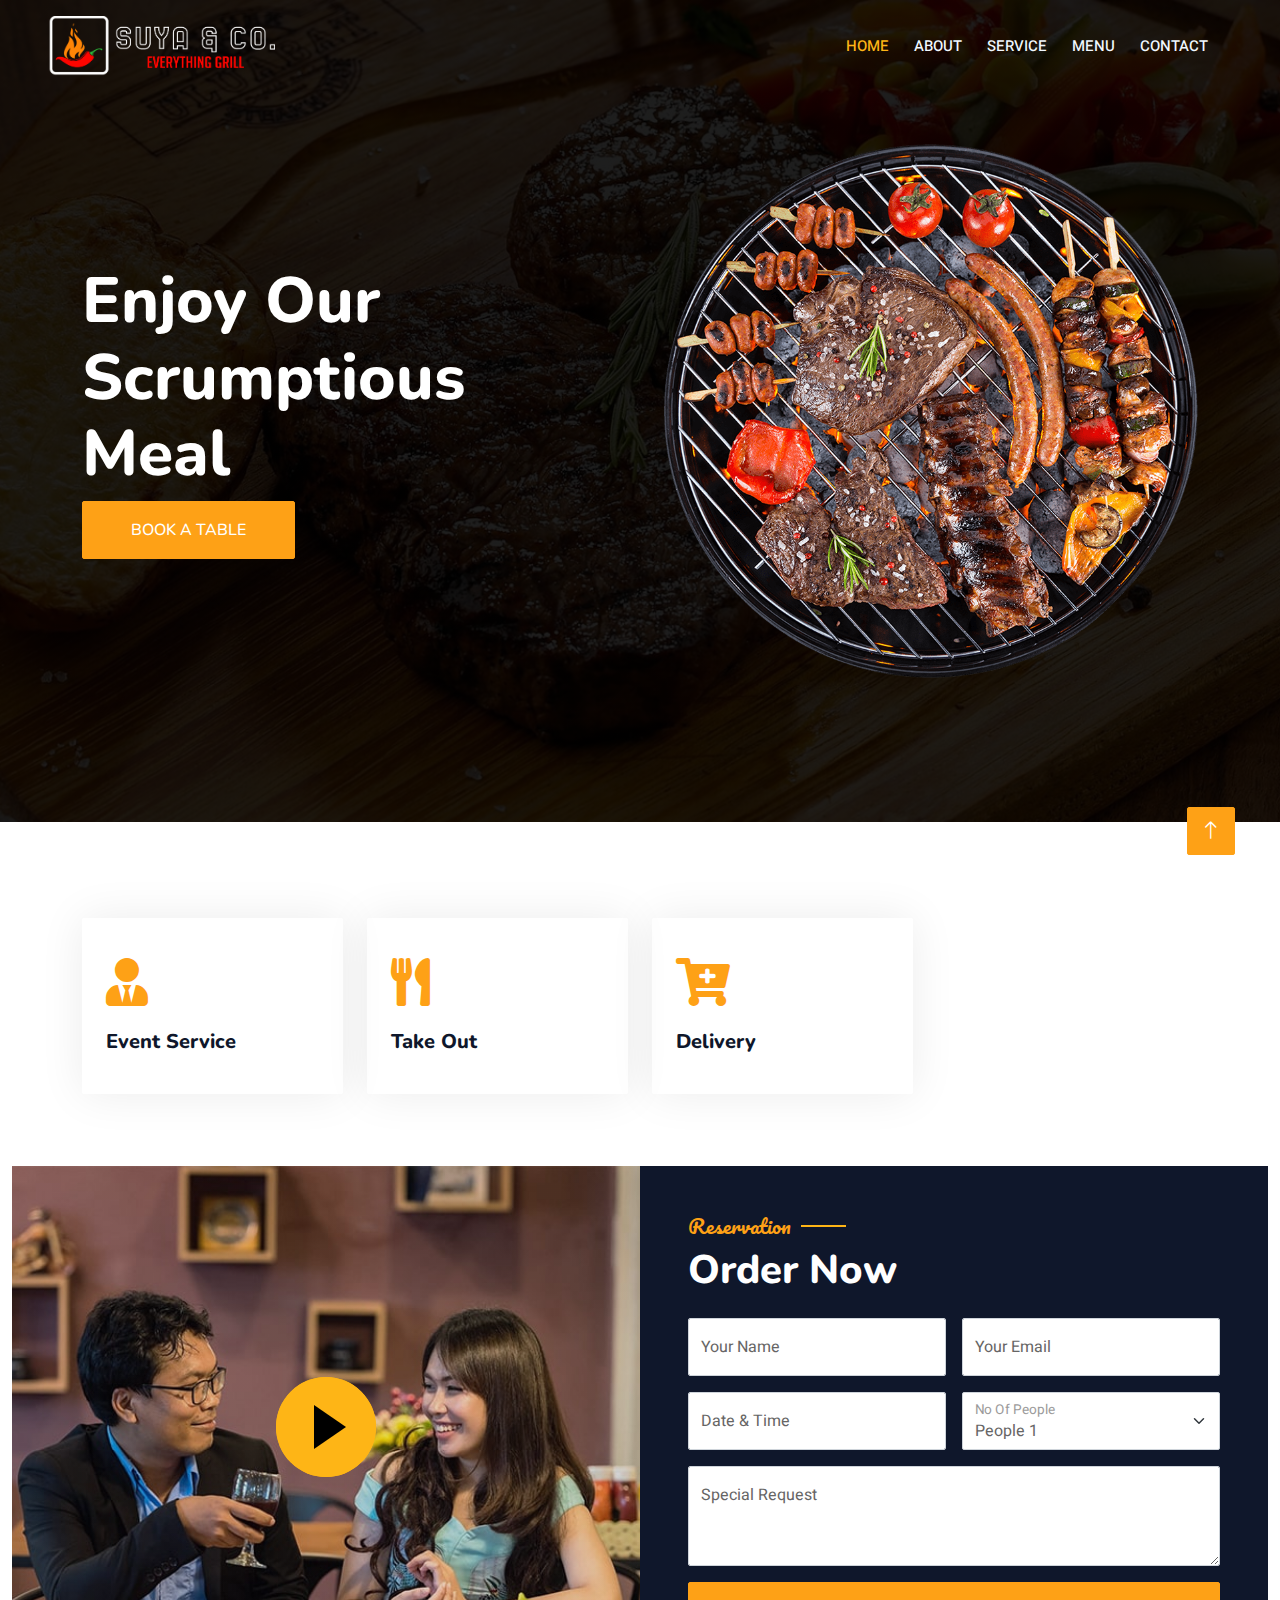
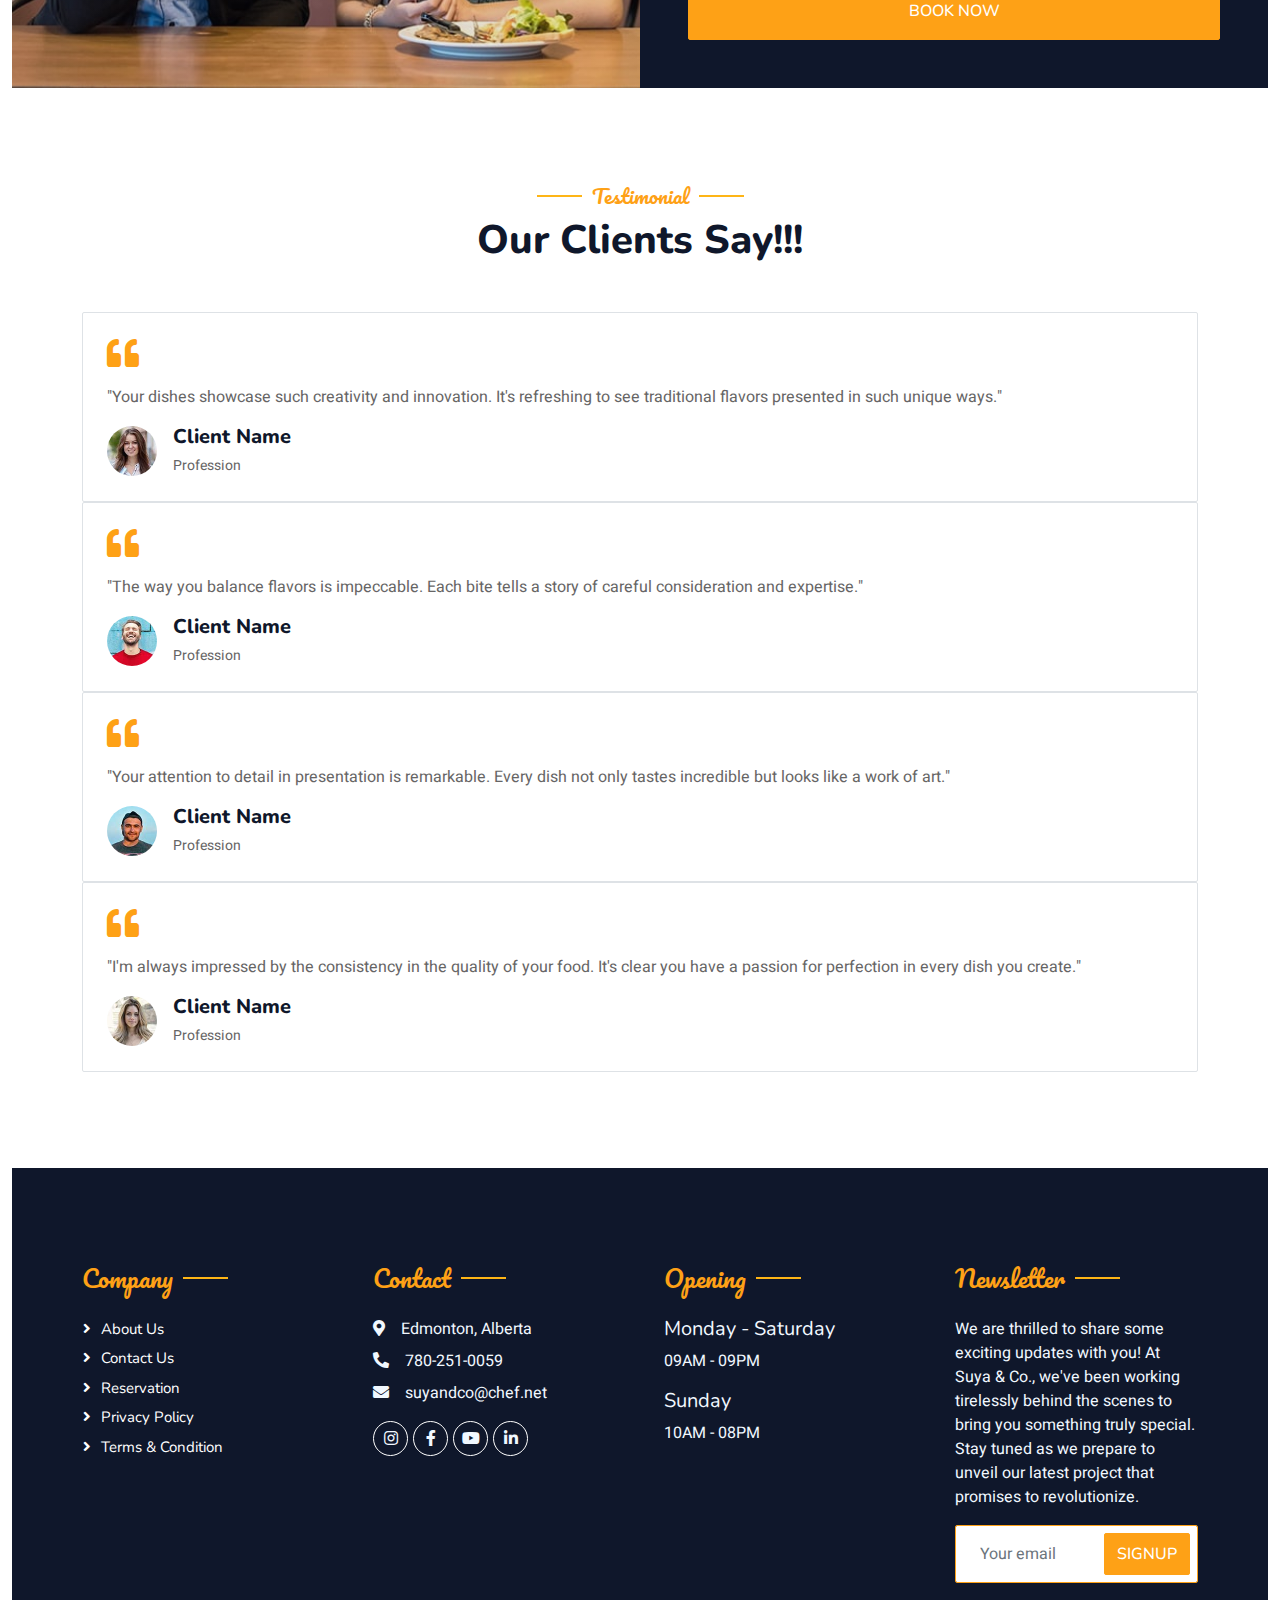
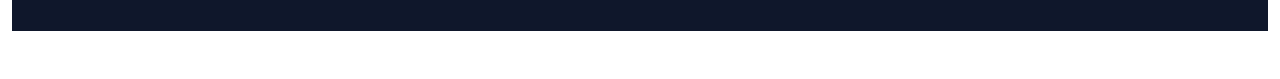
==== index.html @ a7521d43 "Add files via upload" ====
<!DOCTYPE html>
<html lang="en">

<head>
    <meta charset="utf-8">
    <title>Suya & Co.</title>
    <meta content="width=device-width, initial-scale=1.0" name="viewport">
    <meta content="" name="keywords">
    <meta content="" name="description">

    <!-- Favicon -->
    <link href="img/favicon.ico" rel="icon">

    <!-- Google Web Fonts -->
    <link rel="preconnect" href="https://fonts.googleapis.com">
    <link rel="preconnect" href="https://fonts.gstatic.com" crossorigin>
    <link href="https://fonts.googleapis.com/css2?family=Heebo:wght@400;500;600&family=Nunito:wght@600;700;800&family=Pacifico&display=swap" rel="stylesheet">

    <!-- Icon Font Stylesheet -->
    <link href="https://cdnjs.cloudflare.com/ajax/libs/font-awesome/5.10.0/css/all.min.css" rel="stylesheet">
    <link href="https://cdn.jsdelivr.net/npm/bootstrap-icons@1.4.1/font/bootstrap-icons.css" rel="stylesheet">

    <!-- Libraries Stylesheet -->
    <link href="lib/animate/animate.min.css" rel="stylesheet">
    <link href="lib/owlcarousel/assets/owl.carousel.min.css" rel="stylesheet">
    <link href="lib/tempusdominus/css/tempusdominus-bootstrap-4.min.css" rel="stylesheet" />

    <!-- Customized Bootstrap Stylesheet -->
    <link href="css/bootstrap.min.css" rel="stylesheet">

    <!-- Template Stylesheet -->
    <link href="css/style.css" rel="stylesheet">
</head>

<body>
    <div class="container-xxl bg-white p-0">
        <!-- Spinner Start -->
        <div id="spinner" class="show bg-white position-fixed translate-middle w-100 vh-100 top-50 start-50 d-flex align-items-center justify-content-center">
            <div class="spinner-border text-primary" style="width: 3rem; height: 3rem;" role="status">
                <span class="sr-only">Loading...</span>
            </div>
        </div>
        <!-- Spinner End -->


        <!-- Navbar & Hero Start -->
        <div class="container-xxl position-relative p-0">
            <nav class="navbar navbar-expand-lg navbar-dark bg-dark px-4 px-lg-5 py-3 py-lg-0">
                <a href="" class="navbar-brand p-0">
                    
                    <img src="img/img s.png" alt="img s.png">
                </a>
                <button class="navbar-toggler" type="button" data-bs-toggle="collapse" data-bs-target="#navbarCollapse">
                    <span class="fa fa-bars"></span>
                </button>
                <div class="collapse navbar-collapse" id="navbarCollapse">
                    <div class="navbar-nav ms-auto py-0 pe-4">
                        <a href="index.html" class="nav-item nav-link active">Home</a>
                        <a href="about.html" class="nav-item nav-link">About</a>
                        <a href="service.html" class="nav-item nav-link">Service</a>
                        <a href="menu.html" class="nav-item nav-link">Menu</a>
                        
                        
                        <a href="contact.html" class="nav-item nav-link">Contact</a>
                    </div>
                
                </div>
            </nav>
            <div class="container-xxl py-5 bg-dark hero-header mb-5">
                <div class="container my-5 py-5">
                    <div class="row align-items-center g-5">
                        <div class="col-lg-6 text-center text-lg-start">
                            
                            <h1 class="display-3 text-white animated slideInLeft">Enjoy Our<br>Scrumptious Meal</h1>
                            
                            <a href="" class="btn btn-primary py-sm-3 px-sm-5 me-3 animated slideInLeft">Book A Table</a>
                        </div>
                        <div class="col-lg-6 text-center text-lg-end overflow-hidden">
                            <img class="img-fluid" src="img/hero.png" alt="">
                        </div>
                    </div>
                </div>
            </div>
        </div>
        <!-- Navbar & Hero End -->









        <!-- Service Start -->
        <div class="container-xxl py-5">
            <div class="container">
                <div class="row g-4">
                    <div class="col-lg-3 col-sm-6 wow fadeInUp" data-wow-delay="0.1s">
                        <div class="service-item rounded pt-3">
                            <div class="p-4">
                                <i class="fa fa-3x fa-user-tie text-primary mb-4"></i>
                                <h5>Event Service</h5>
                                <p></p>
                            </div>
                        
                        
                      
                        </div>
                    </div>
                    <div class="col-lg-3 col-sm-6 wow fadeInUp" data-wow-delay="0.3s">
                        <div class="service-item rounded pt-3">
                            <div class="p-4">
                                <i class="fa fa-3x fa-utensils text-primary mb-4"></i>
                                <h5>Take Out</h5>
                                <p></p>
                            </div>
                        
                          
                        </div>
                    </div>
                    <div class="col-lg-3 col-sm-6 wow fadeInUp" data-wow-delay="0.5s">
                        <div class="service-item rounded pt-3">
                            <div class="p-4">
                                <i class="fa fa-3x fa-cart-plus text-primary mb-4"></i>
                                <h5>Delivery</h5>
                                <p></p>
                            </div>
                        </div>
                    </div>
                    <div class=
                    </div>
                </div>
            </div>
        </div>
        <!-- Service End -->


        


        

        <!-- Reservation Start -->
        <div class="container-xxl py-5 px-0 wow fadeInUp" data-wow-delay="0.1s">
            <div class="row g-0">
                <div class="col-md-6">
                    <div class="video">
                        <button type="button" class="btn-play" data-bs-toggle="modal" data-src="" data-bs-target="#videoModal">
                            <span></span>
                        </button>
                    </div>
                </div>
                <div class="col-md-6 bg-dark d-flex align-items-center">
                    <div class="p-5 wow fadeInUp" data-wow-delay="0.2s">
                        <h5 class="section-title ff-secondary text-start text-primary fw-normal">Reservation</h5>
                        <h1 class="text-white mb-4">Order Now</h1>
                        <form>
                            <div class="row g-3">
                                <div class="col-md-6">
                                    <div class="form-floating">
                                        <input type="text" class="form-control" id="name" placeholder="Your Name">
                                        <label for="name">Your Name</label>
                                    </div>
                                </div>
                                <div class="col-md-6">
                                    <div class="form-floating">
                                        <input type="email" class="form-control" id="email" placeholder="Your Email">
                                        <label for="email">Your Email</label>
                                    </div>
                                </div>
                                <div class="col-md-6">
                                    <div class="form-floating date" id="date3" data-target-input="nearest">
                                        <input type="text" class="form-control datetimepicker-input" id="datetime" placeholder="Date & Time" data-target="#date3" data-toggle="datetimepicker" />
                                        <label for="datetime">Date & Time</label>
                                    </div>
                                </div>
                                <div class="col-md-6">
                                    <div class="form-floating">
                                        <select class="form-select" id="select1">
                                          <option value="1">People 1</option>
                                          <option value="2">People 2</option>
                                          <option value="3">People 3</option>
                                        </select>
                                        <label for="select1">No Of People</label>
                                      </div>
                                </div>
                                <div class="col-12">
                                    <div class="form-floating">
                                        <textarea class="form-control" placeholder="Special Request" id="message" style="height: 100px"></textarea>
                                        <label for="message">Special Request</label>
                                    </div>
                                </div>
                                <div class="col-12">
                                    <button class="btn btn-primary w-100 py-3" type="submit">Book Now</button>
                                </div>
                            </div>
                        </form>
                    </div>
                </div>
            </div>
        </div>

        <div class="modal fade" id="videoModal" tabindex="-1" aria-labelledby="exampleModalLabel" aria-hidden="true">
            <div class="modal-dialog">
                <div class="modal-content rounded-0">
                    <div class="modal-header">
                        <h5 class="modal-title" id="exampleModalLabel">Instagram Video</h5>
                        <button type="button" class="btn-close" data-bs-dismiss="modal" aria-label="Close"></button>
                    </div>
                    <div class="modal-body">
                        <!-- 16:9 aspect ratio -->
                        <div class="ratio ratio-16x9">
                            <iframe class="embed-responsive-item" src="" id="" allowfullscreen allowscriptaccess="always"
                                allow="autoplay"></iframe>
                        </div>
                    </div>
                </div>
            </div>
        </div>
       


        

        <!-- Testimonial Start -->
        <div class="container-xxl py-5 wow fadeInUp" data-wow-delay="0.1s">
            <div class="container">
                <div class="text-center">
                    <h5 class="section-title ff-secondary text-center text-primary fw-normal">Testimonial</h5>
                    <h1 class="mb-5">Our Clients Say!!!</h1>
                </div>
                <div class="owl-carousel testimonial-carousel">
                    <div class="testimonial-item bg-transparent border rounded p-4">
                        <i class="fa fa-quote-left fa-2x text-primary mb-3"></i>
                        <p>"Your dishes showcase such creativity and innovation. It's refreshing to see traditional flavors presented in such unique ways."</p>
                        <div class="d-flex align-items-center">
                            <img class="img-fluid flex-shrink-0 rounded-circle" src="img/testimonial-1.jpg" style="width: 50px; height: 50px;">
                            <div class="ps-3">
                                <h5 class="mb-1">Client Name</h5>
                                <small>Profession</small>
                            </div>
                        </div>
                    </div>
                    <div class="testimonial-item bg-transparent border rounded p-4">
                        <i class="fa fa-quote-left fa-2x text-primary mb-3"></i>
                        <p>"The way you balance flavors is impeccable. Each bite tells a story of careful consideration and expertise."</p>
                        <div class="d-flex align-items-center">
                            <img class="img-fluid flex-shrink-0 rounded-circle" src="img/testimonial-2.jpg" style="width: 50px; height: 50px;">
                            <div class="ps-3">
                                <h5 class="mb-1">Client Name</h5>
                                <small>Profession</small>
                            </div>
                        </div>
                    </div>
                    <div class="testimonial-item bg-transparent border rounded p-4">
                        <i class="fa fa-quote-left fa-2x text-primary mb-3"></i>
                        <p> "Your attention to detail in presentation is remarkable. Every dish not only tastes incredible but looks like a work of art."

                        </p>
                        <div class="d-flex align-items-center">
                            <img class="img-fluid flex-shrink-0 rounded-circle" src="img/testimonial-3.jpg" style="width: 50px; height: 50px;">
                            <div class="ps-3">
                                <h5 class="mb-1">Client Name</h5>
                                <small>Profession</small>
                            </div>
                        </div>
                    </div>
                    <div class="testimonial-item bg-transparent border rounded p-4">
                        <i class="fa fa-quote-left fa-2x text-primary mb-3"></i>
                        <p>"I'm always impressed by the consistency in the quality of your food. It's clear you have a passion for perfection in every dish you create."</p>
                        <div class="d-flex align-items-center">
                            <img class="img-fluid flex-shrink-0 rounded-circle" src="img/testimonial-4.jpg" style="width: 50px; height: 50px;">
                            <div class="ps-3">
                                <h5 class="mb-1">Client Name</h5>
                                <small>Profession</small>
                            </div>
                        </div>
                    </div>
                </div>
            </div>
        </div>
        <!-- Testimonial End -->
        

        <!-- Footer Start -->
        <div class="container-fluid bg-dark text-light footer pt-5 mt-5 wow fadeIn" data-wow-delay="0.1s">
            <div class="container py-5">
                <div class="row g-5">
                    <div class="col-lg-3 col-md-6">
                        <h4 class="section-title ff-secondary text-start text-primary fw-normal mb-4">Company</h4>
                        <a class="btn btn-link" href="">About Us</a>
                        <a class="btn btn-link" href="">Contact Us</a>
                        <a class="btn btn-link" href="">Reservation</a>
                        <a class="btn btn-link" href="">Privacy Policy</a>
                        <a class="btn btn-link" href="">Terms & Condition</a>
                    </div>
                    <div class="col-lg-3 col-md-6">
                        <h4 class="section-title ff-secondary text-start text-primary fw-normal mb-4">Contact</h4>
                        <p class="mb-2"><i class="fa fa-map-marker-alt me-3"></i>Edmonton, Alberta</p>
                        <p class="mb-2"><i class="fa fa-phone-alt me-3"></i>780-251-0059</p>
                        <p class="mb-2"><i class="fa fa-envelope me-3"></i>suyandco@chef.net</p>
                        <div class="d-flex pt-2">
                            <a class="btn btn-outline-light btn-social" href=""><i class="fab fa-instagram"></i></a>
                            <a class="btn btn-outline-light btn-social" href=""><i class="fab fa-facebook-f"></i></a>
                            <a class="btn btn-outline-light btn-social" href=""><i class="fab fa-youtube"></i></a>
                            <a class="btn btn-outline-light btn-social" href=""><i class="fab fa-linkedin-in"></i></a>
                        </div>
                    </div>
                    <div class="col-lg-3 col-md-6">
                        <h4 class="section-title ff-secondary text-start text-primary fw-normal mb-4">Opening</h4>
                        <h5 class="text-light fw-normal">Monday - Saturday</h5>
                        <p>09AM - 09PM</p>
                        <h5 class="text-light fw-normal">Sunday</h5>
                        <p>10AM - 08PM</p>
                    </div>
                    <div class="col-lg-3 col-md-6">
                        <h4 class="section-title ff-secondary text-start text-primary fw-normal mb-4">Newsletter</h4>
                        <p>We are thrilled to share some exciting updates with you! At Suya & Co., we've been working tirelessly behind the scenes to bring you something truly special. Stay tuned as we prepare to unveil our latest project that promises to revolutionize.</p>
                        <div class="position-relative mx-auto" style="max-width: 400px;">
                            <input class="form-control border-primary w-100 py-3 ps-4 pe-5" type="text" placeholder="Your email">
                            <button type="button" class="btn btn-primary py-2 position-absolute top-0 end-0 mt-2 me-2">SignUp</button>
                        </div>
                    </div>
                </div>
            </div>
            
        </div>
        <!-- Footer End -->


        <!-- Back to Top -->
        <a href="#" class="btn btn-lg btn-primary btn-lg-square back-to-top"><i class="bi bi-arrow-up"></i></a>
    </div>

    <!-- JavaScript Libraries -->
    <script src="https://code.jquery.com/jquery-3.4.1.min.js"></script>
    <script src="https://cdn.jsdelivr.net/npm/bootstrap@5.0.0/dist/js/bootstrap.bundle.min.js"></script>
    <script src="lib/wow/wow.min.js"></script>
    <script src="lib/easing/easing.min.js"></script>
    <script src="lib/waypoints/waypoints.min.js"></script>
    <script src="lib/counterup/counterup.min.js"></script>
    <script src="lib/owlcarousel/owl.carousel.min.js"></script>
    <script src="lib/tempusdominus/js/moment.min.js"></script>
    <script src="lib/tempusdominus/js/moment-timezone.min.js"></script>
    <script src="lib/tempusdominus/js/tempusdominus-bootstrap-4.min.js"></script>

    <!-- Template Javascript -->
    <script src="js/main.js"></script>
</body>

</html>
---- css/style.css ----
/********** Template CSS **********/
:root {
    --primary: #feb516;
    --light: #F1F8FF;
    --dark: #000000;
}

.ff-secondary {
    font-family: 'Pacifico', cursive;
}

.fw-medium {
    font-weight: 600 !important;
}

.fw-semi-bold {
    font-weight: 700 !important;
}

.back-to-top {
    position: fixed;
    display: none;
    right: 45px;
    bottom: 45px;
    z-index: 99;
}


/*** Spinner ***/
#spinner {
    opacity: 0;
    visibility: hidden;
    transition: opacity .5s ease-out, visibility 0s linear .5s;
    z-index: 99999;
}

#spinner.show {
    transition: opacity .5s ease-out, visibility 0s linear 0s;
    visibility: visible;
    opacity: 1;
}


/*** Button ***/
.btn {
    font-family: 'Nunito', sans-serif;
    font-weight: 500;
    text-transform: uppercase;
    transition: .5s;
}

.btn.btn-primary,
.btn.btn-secondary {
    color: #FFFFFF;
}

.btn-square {
    width: 38px;
    height: 38px;
}

.btn-sm-square {
    width: 32px;
    height: 32px;
}

.btn-lg-square {
    width: 48px;
    height: 48px;
}

.btn-square,
.btn-sm-square,
.btn-lg-square {
    padding: 0;
    display: flex;
    align-items: center;
    justify-content: center;
    font-weight: normal;
    border-radius: 2px;
}


/*** Navbar ***/
.navbar-dark .navbar-nav .nav-link {
    position: relative;
    margin-left: 25px;
    padding: 35px 0;
    font-size: 15px;
    color: var(--light) !important;
    text-transform: uppercase;
    font-weight: 500;
    outline: none;
    transition: .5s;
}

.sticky-top.navbar-dark .navbar-nav .nav-link {
    padding: 20px 0;
}

.navbar-dark .navbar-nav .nav-link:hover,
.navbar-dark .navbar-nav .nav-link.active {
    color: var(--primary) !important;
}

.navbar-dark .navbar-brand img {
    max-height: 60px;
    transition: .5s;
}

.sticky-top.navbar-dark .navbar-brand img {
    max-height: 45px;
}

@media (max-width: 991.98px) {
    .sticky-top.navbar-dark {
        position: relative;
    }

    .navbar-dark .navbar-collapse {
        margin-top: 15px;
        border-top: 1px solid rgba(255, 255, 255, .1)
    }

    .navbar-dark .navbar-nav .nav-link,
    .sticky-top.navbar-dark .navbar-nav .nav-link {
        padding: 10px 0;
        margin-left: 0;
    }

    .navbar-dark .navbar-brand img {
        max-height: 45px;
    }
}

@media (min-width: 992px) {
    .navbar-dark {
        position: absolute;
        width: 100%;
        top: 0;
        left: 0;
        z-index: 999;
        background: transparent !important;
    }
    
    .sticky-top.navbar-dark {
        position: fixed;
        background: var(--dark) !important;
    }
}


/*** Hero Header ***/
.hero-header {
    background: linear-gradient(rgba(0, 0, 0, 0.884), rgba(0, 0, 0, 0.884)), url(../img/bg-hero.jpg);
    background-position: center center;
    background-repeat: no-repeat;
    background-size: cover;
}

.hero-header img {
    animation: imgRotate 50s linear infinite;
}

@keyframes imgRotate { 
    100% { 
        transform: rotate(360deg); 
    } 
}

.breadcrumb-item + .breadcrumb-item::before {
    color: rgba(255, 255, 255, .5);
}


/*** Section Title ***/
.section-title {
    position: relative;
    display: inline-block;
}

.section-title::before {
    position: absolute;
    content: "";
    width: 45px;
    height: 2px;
    top: 50%;
    left: -55px;
    margin-top: -1px;
    background: var(--primary);
}

.section-title::after {
    position: absolute;
    content: "";
    width: 45px;
    height: 2px;
    top: 50%;
    right: -55px;
    margin-top: -1px;
    background: var(--primary);
}

.section-title.text-start::before,
.section-title.text-end::after {
    display: none;
}


/*** Service ***/
.service-item {
    box-shadow: 0 0 45px rgba(0, 0, 0, .08);
    transition: .5s;
}

.service-item:hover {
    background: var(--primary);
}

.service-item * {
    transition: .5s;
}

.service-item:hover * {
    color: var(--light) !important;
}


/*** Food Menu ***/
.nav-pills .nav-item .active {
    border-bottom: 2px solid var(--primary);
}


/*** Youtube Video ***/
.video {
    position: relative;
    height: 100%;
    min-height: 500px;
    background: linear-gradient(rgba(15, 23, 43, .1), rgba(15, 23, 43, .1)), url(../img/video.jpg);
    background-position: center center;
    background-repeat: no-repeat;
    background-size: cover;
}

.video .btn-play {
    position: absolute;
    z-index: 3;
    top: 50%;
    left: 50%;
    transform: translateX(-50%) translateY(-50%);
    box-sizing: content-box;
    display: block;
    width: 32px;
    height: 44px;
    border-radius: 50%;
    border: none;
    outline: none;
    padding: 18px 20px 18px 28px;
}

.video .btn-play:before {
    content: "";
    position: absolute;
    z-index: 0;
    left: 50%;
    top: 50%;
    transform: translateX(-50%) translateY(-50%);
    display: block;
    width: 100px;
    height: 100px;
    background: var(--primary);
    border-radius: 50%;
    animation: pulse-border 1500ms ease-out infinite;
}

.video .btn-play:after {
    content: "";
    position: absolute;
    z-index: 1;
    left: 50%;
    top: 50%;
    transform: translateX(-50%) translateY(-50%);
    display: block;
    width: 100px;
    height: 100px;
    background: var(--primary);
    border-radius: 50%;
    transition: all 200ms;
}

.video .btn-play img {
    position: relative;
    z-index: 3;
    max-width: 100%;
    width: auto;
    height: auto;
}

.video .btn-play span {
    display: block;
    position: relative;
    z-index: 3;
    width: 0;
    height: 0;
    border-left: 32px solid var(--dark);
    border-top: 22px solid transparent;
    border-bottom: 22px solid transparent;
}

@keyframes pulse-border {
    0% {
        transform: translateX(-50%) translateY(-50%) translateZ(0) scale(1);
        opacity: 1;
    }

    100% {
        transform: translateX(-50%) translateY(-50%) translateZ(0) scale(1.5);
        opacity: 0;
    }
}

#videoModal {
    z-index: 99999;
}

#videoModal .modal-dialog {
    position: relative;
    max-width: 800px;
    margin: 60px auto 0 auto;
}

#videoModal .modal-body {
    position: relative;
    padding: 0px;
}

#videoModal .close {
    position: absolute;
    width: 30px;
    height: 30px;
    right: 0px;
    top: -30px;
    z-index: 999;
    font-size: 30px;
    font-weight: normal;
    color: #FFFFFF;
    background: #000000;
    opacity: 1;
}


/*** Team ***/
.team-item {
    box-shadow: 0 0 45px rgba(0, 0, 0, .08);
    height: calc(100% - 38px);
    transition: .5s;
}

.team-item img {
    transition: .5s;
}

.team-item:hover img {
    transform: scale(1.1);
}

.team-item:hover {
    height: 100%;
}

.team-item .btn {
    border-radius: 38px 38px 0 0;
}


/*** Testimonial ***/
.testimonial-carousel .owl-item .testimonial-item,
.testimonial-carousel .owl-item.center .testimonial-item * {
    transition: .5s;
}

.testimonial-carousel .owl-item.center .testimonial-item {
    background: rgba(15, 23, 43 ,1) !important;
    border-color: rgba(15, 23, 43 ,1) !important;
}

.testimonial-carousel .owl-item.center .testimonial-item * {
    color: var(--light) !important;
}

.testimonial-carousel .owl-dots {
    margin-top: 24px;
    display: flex;
    align-items: flex-end;
    justify-content: center;
}

.testimonial-carousel .owl-dot {
    position: relative;
    display: inline-block;
    margin: 0 5px;
    width: 15px;
    height: 15px;
    border: 1px solid #CCCCCC;
    border-radius: 15px;
    transition: .5s;
}

.testimonial-carousel .owl-dot.active {
    background: rgba(15, 23, 43 ,1);
    border-color: rgba(15, 23, 43 ,1);
}


/*** Footer ***/
.footer .btn.btn-social {
    margin-right: 5px;
    width: 35px;
    height: 35px;
    display: flex;
    align-items: center;
    justify-content: center;
    color: var(--light);
    border: 1px solid #FFFFFF;
    border-radius: 35px;
    transition: .3s;
}

.footer .btn.btn-social:hover {
    color: var(--primary);
}

.footer .btn.btn-link {
    display: block;
    margin-bottom: 5px;
    padding: 0;
    text-align: left;
    color: #FFFFFF;
    font-size: 15px;
    font-weight: normal;
    text-transform: capitalize;
    transition: .3s;
}

.footer .btn.btn-link::before {
    position: relative;
    content: "\f105";
    font-family: "Font Awesome 5 Free";
    font-weight: 900;
    margin-right: 10px;
}

.footer .btn.btn-link:hover {
    letter-spacing: 1px;
    box-shadow: none;
}

.footer .copyright {
    padding: 25px 0;
    font-size: 15px;
    border-top: 1px solid rgba(256, 256, 256, .1);
}

.footer .copyright a {
    color: var(--light);
}

.footer .footer-menu a {
    margin-right: 15px;
    padding-right: 15px;
    border-right: 1px solid rgba(255, 255, 255, .1);
}

.footer .footer-menu a:last-child {
    margin-right: 0;
    padding-right: 0;
    border-right: none;
}
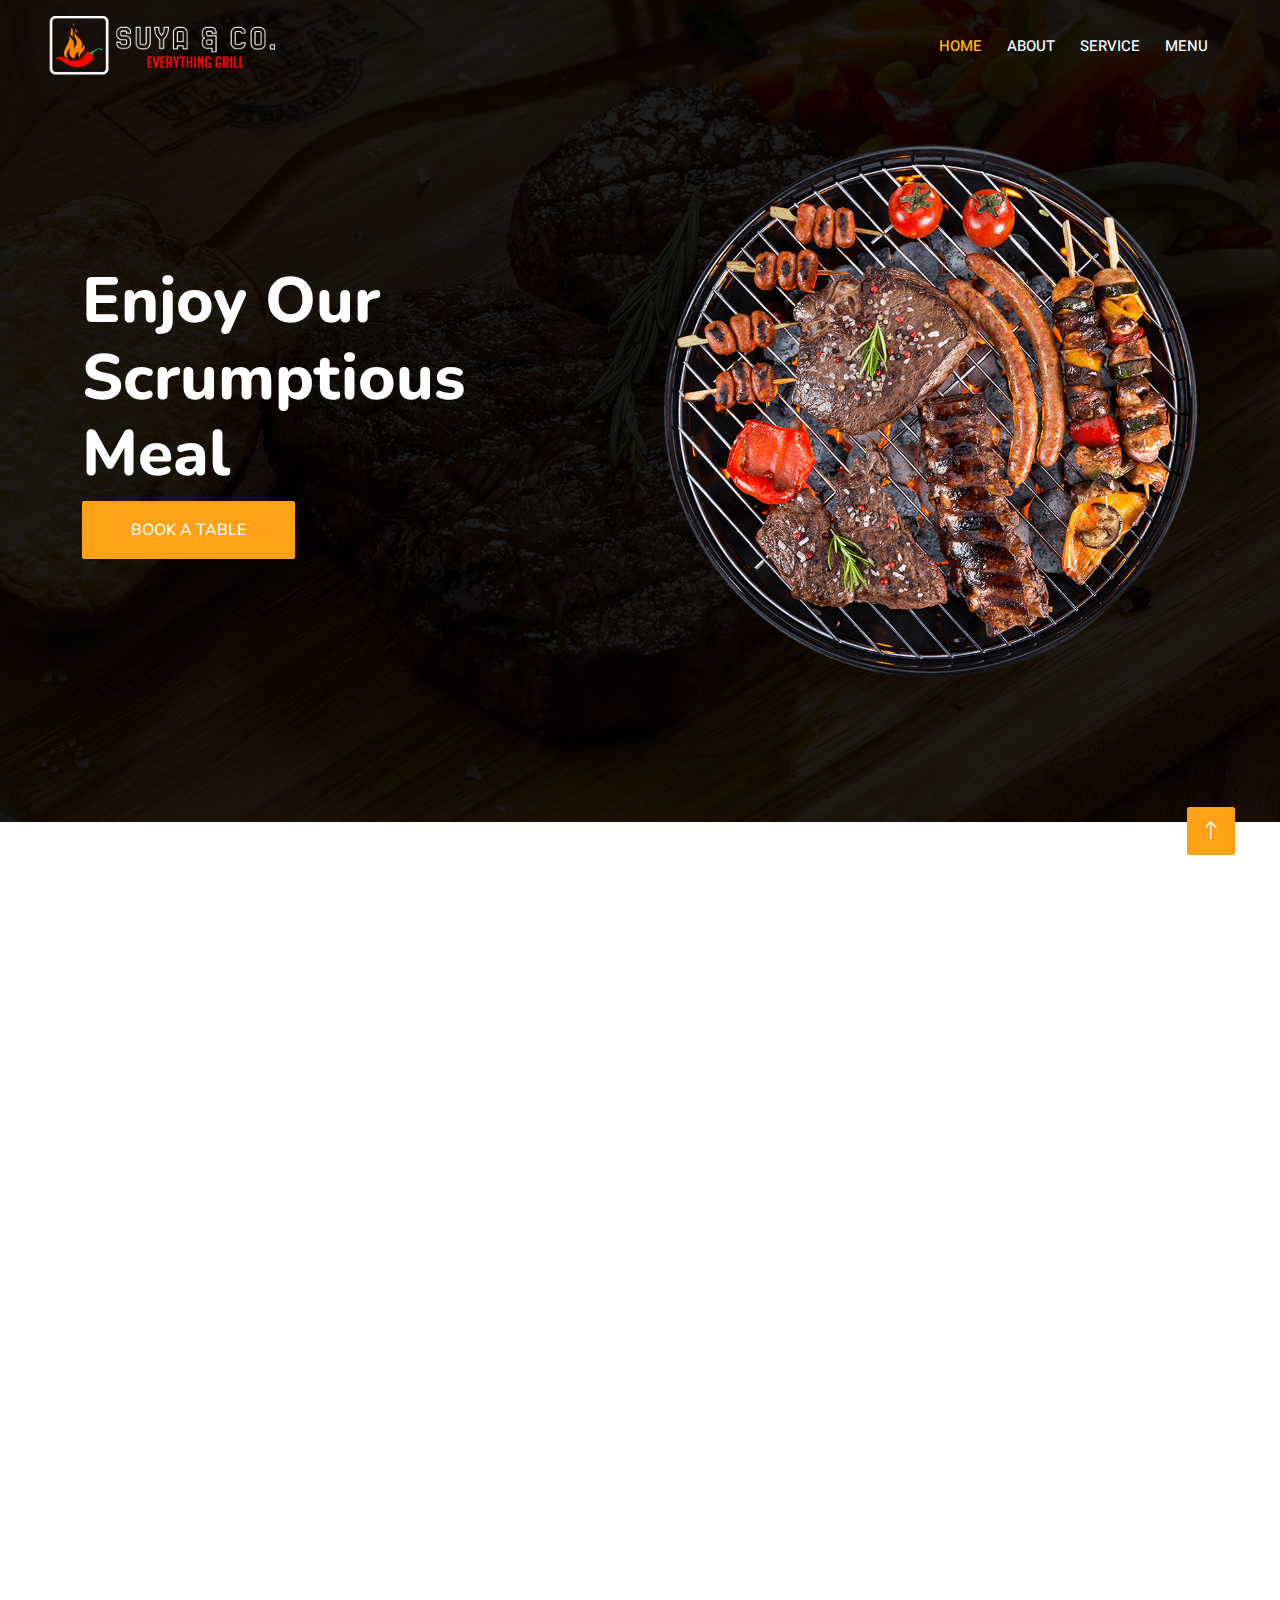
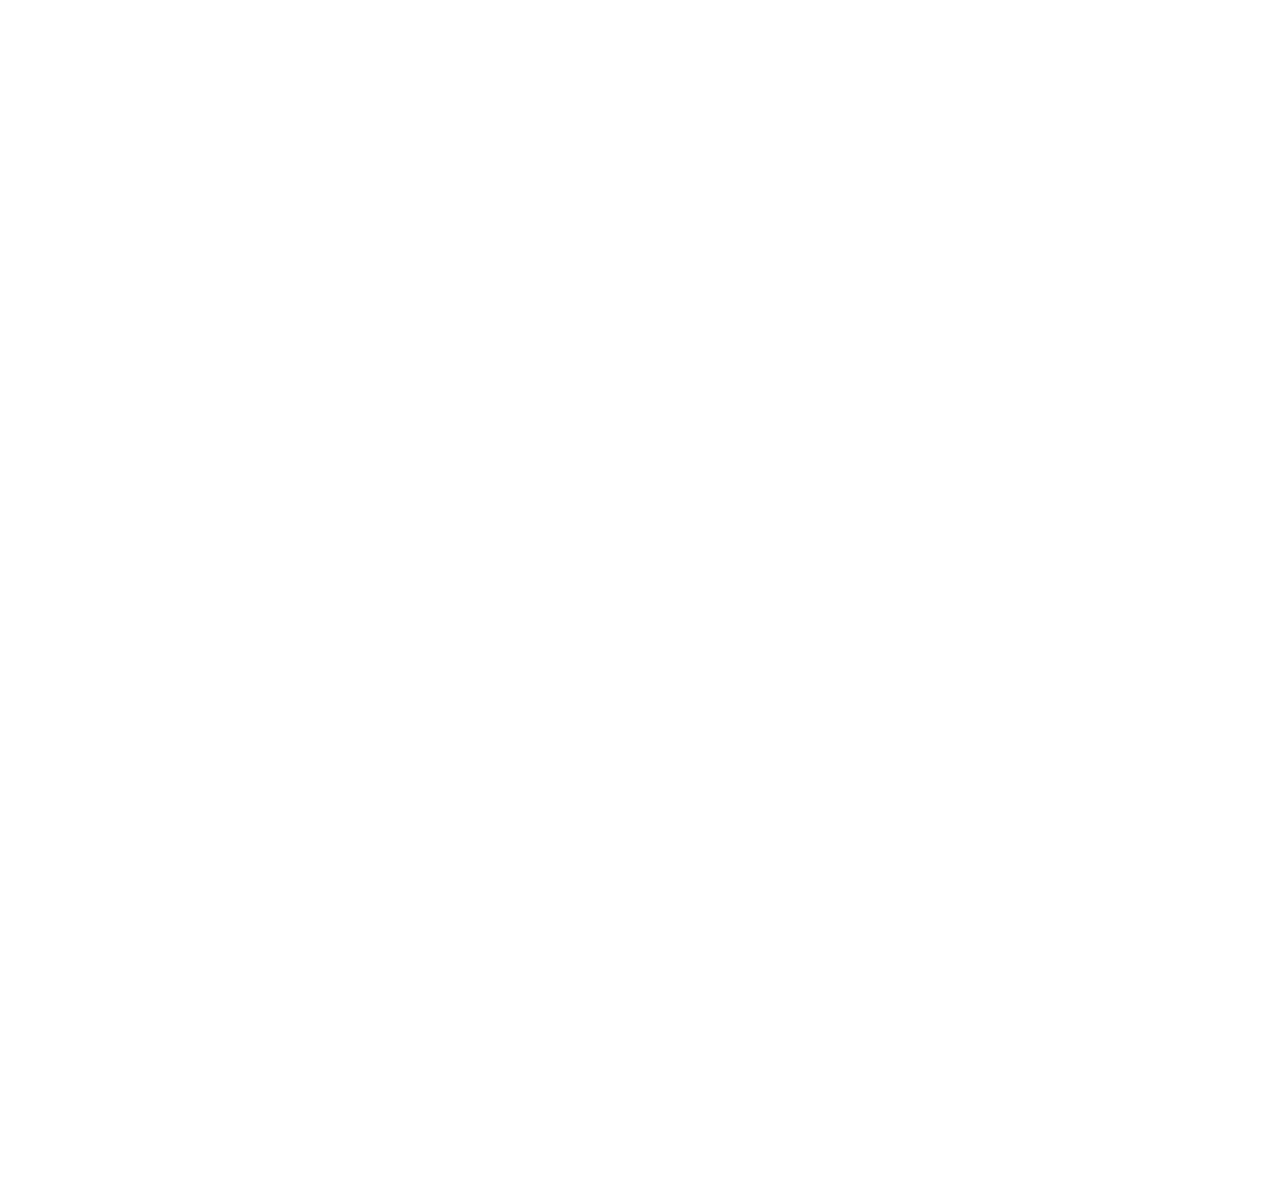
==== commit d23b3dc5: "new update changes" ====
--- a/index.html
+++ b/index.html
@@ -4,7 +4,7 @@
 <head>
     <meta charset="utf-8">
     <title>Suya & Co.</title>
-    <meta content="width=device-width, initial-scale=1.0" name="viewport">
+    <meta content="width=device-width, initial-scale=1.0" name="viewport">   
     <meta content="" name="keywords">
     <meta content="" name="description">
 
@@ -60,8 +60,6 @@
                         <a href="service.html" class="nav-item nav-link">Service</a>
                         <a href="menu.html" class="nav-item nav-link">Menu</a>
                         
-                        
-                        <a href="contact.html" class="nav-item nav-link">Contact</a>
                     </div>
                 
                 </div>
@@ -205,13 +203,13 @@
             <div class="modal-dialog">
                 <div class="modal-content rounded-0">
                     <div class="modal-header">
-                        <h5 class="modal-title" id="exampleModalLabel">Instagram Video</h5>
+                        <h5 class="modal-title" id="exampleModalLabel">Youtube Video</h5>
                         <button type="button" class="btn-close" data-bs-dismiss="modal" aria-label="Close"></button>
                     </div>
                     <div class="modal-body">
                         <!-- 16:9 aspect ratio -->
                         <div class="ratio ratio-16x9">
-                            <iframe class="embed-responsive-item" src="" id="" allowfullscreen allowscriptaccess="always"
+                            <iframe class="embed-responsive-item" src="https://www.youtube.com/watch?v=4nhsg0zG-0E&pp=ygUNZ3JpbGxpbmcgYmVlZg%3D%3D" id="" allowfullscreen allowscriptaccess="always"
                                 allow="autoplay"></iframe>
                         </div>
                     </div>
@@ -316,7 +314,7 @@
                     </div>
                     <div class="col-lg-3 col-md-6">
                         <h4 class="section-title ff-secondary text-start text-primary fw-normal mb-4">Newsletter</h4>
-                        <p>We are thrilled to share some exciting updates with you! At Suya & Co., we've been working tirelessly behind the scenes to bring you something truly special. Stay tuned as we prepare to unveil our latest project that promises to revolutionize.</p>
+                        <p>We are thrilled to share some exciting updates with you! At Suya & Co., we've been working tirelessly behind the scenes to bring you something truly special. Stay tuned as we prepare to unveil our latest project.</p>
                         <div class="position-relative mx-auto" style="max-width: 400px;">
                             <input class="form-control border-primary w-100 py-3 ps-4 pe-5" type="text" placeholder="Your email">
                             <button type="button" class="btn btn-primary py-2 position-absolute top-0 end-0 mt-2 me-2">SignUp</button>
